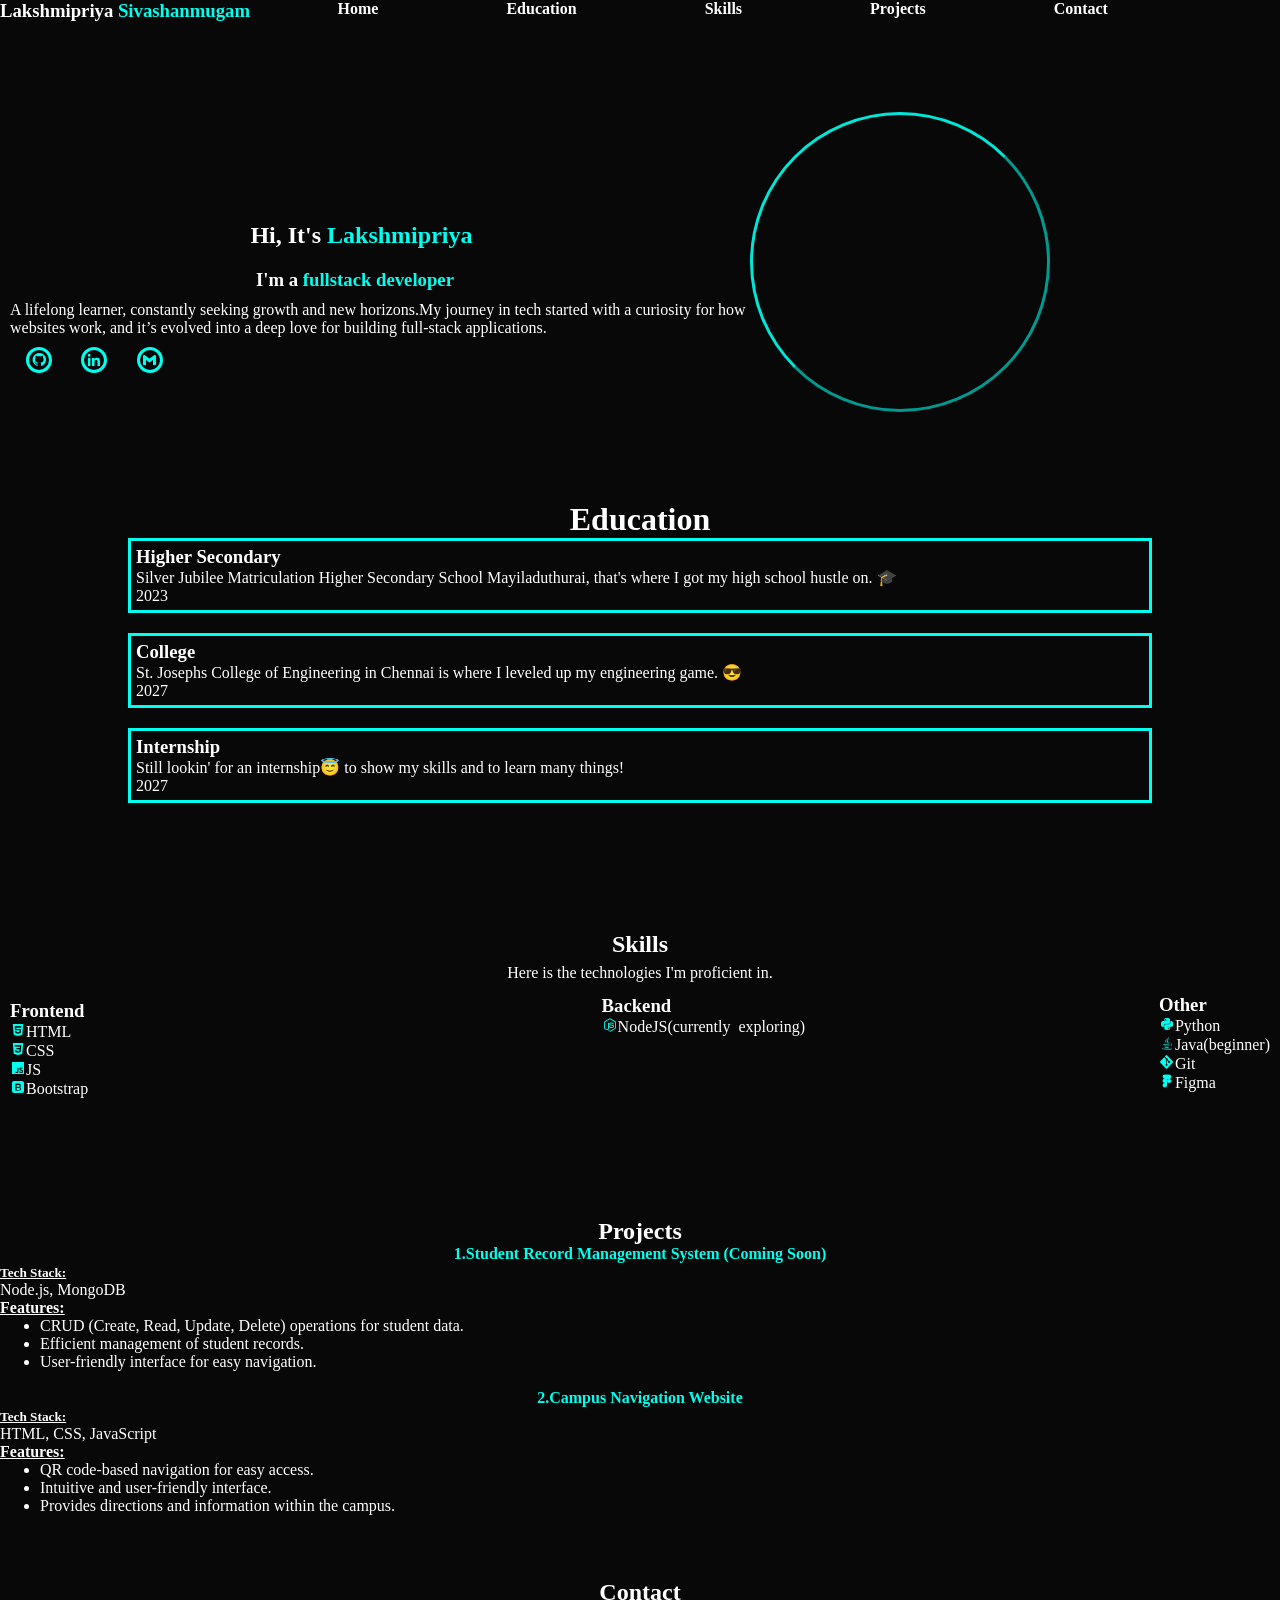
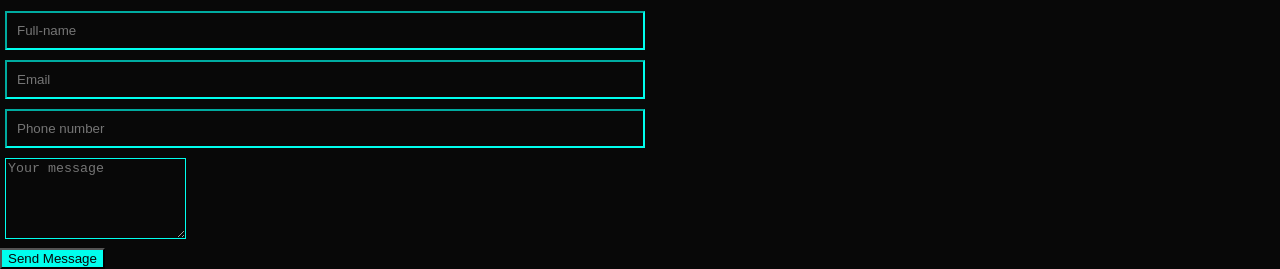
==== portfnew.html @ 26182418 "Add files via upload" ====
<!DOCTYPE html>
<html lang="en">
<head>
    <meta charset="UTF-8">
    <meta name="viewport" content="width=device-width, initial-scale=1.0">
    <title>Document</title>
    <link rel="stylesheet" href="style2.css">
    <link href="https://unpkg.com/boxicons@2.1.4/css/boxicons.min.css"rel="stylesheet">
</head>
<body>
    <header>
        <nav>
            <h3>Lakshmipriya&nbsp;<span style="color: #00ffee;">Sivashanmugam</span></h3>
            <ul>
                <li><a href="#home">Home</a></li>
                <li><a href="#edu">Education</a></li>
                <li><a href="#skills">Skills</a></li>
                <li><a href="#project">Projects</a></li>
                <li><a href="#contact">Contact</a></li>
            </ul>
        </nav>
    </header><br>
    <div class="me"id="home">
        <h2>Hi,&nbsp;It's <span style="color: #00ffee;">Lakshmipriya</span></h2>
        <img src="me.jpeg" alt="my pic"width="200px">
        <h3>I'm a <span style="color: #00ffee;">fullstack developer</span></h3>
        <p>A lifelong learner, constantly seeking growth and new horizons.My journey in tech started with a curiosity for how websites work, and it’s evolved into a deep love for building full-stack applications.</p>
        <a href="https://github.com/Lakssiva"><i class='bx bxl-github'></i></a>
        <a href="https://www.linkedin.com/in/lakshmipriya-sivashanmugam-bba679307"><i class='bx bxl-linkedin'></i></a>
        <a href="mailto:kslakshmipriya13@gmail.com"><i class='bx bxl-gmail'></i></a>
    </div>
    <div class="education"id="edu">
        <h2>Education</h2>
        <div class="high-school">
            <h3>Higher Secondary</h3>
            <p>  Silver Jubilee Matriculation Higher Secondary School Mayiladuthurai, that's where I got my high school hustle on. 🎓 </p>
            <p>2023</p>
        </div><br> 

        <div class="high-school">
            <h3>College</h3>
            <p>St. Josephs College of Engineering in Chennai is where I leveled up my engineering game. 😎</p>
            <p>2027</p>
        </div><br>

        <div class="internship">
            <h3>Internship</h3>
            <p>Still lookin' for an internship😇 to show my skills and to learn many things!</p>
            <p>2027</p>
        </div>
    </div>
    <div class="skills"id="skills">
        <h2>Skills</h2>
        <p>Here is the technologies I'm proficient in.</p><br>
        <div class="frontend">
            <h3>Frontend</h3>
            <i class='bx bxl-html5'><p>HTML</p></i><br>
            <i class='bx bxl-css3'><p>CSS</p></i><br>
            <i class='bx bxl-javascript'><p>JS</p></i><br>
            <i class='bx bxl-bootstrap'><p>Bootstrap</p></i>
        </div><br>
        <div class="backend"id="backend">
            <h3>Backend</h3>
            <i class='bx bxl-nodejs'><p>NodeJS(currently exploring)</p></i>
        </div><br>
        <div class="other">
            <h3>Other</h3>
            <i class='bx bxl-python'><p>Python</p></i><br>
            <i class='bx bxl-java' ><p>Java(beginner)</p></i><br>
            <i class='bx bxl-git'><p>Git</p></i><br>
            <i class='bx bxl-figma'><p>Figma</p></i>
        </div>
    </div>
    <div class="projects"id="project">
        <h2>Projects</h2>
        <h4>1.Student Record Management System (Coming Soon)</h4>
        <h5 style="display: inline;"><u>Tech Stack:</u></h5>
        <p>Node.js, MongoDB</p>
            <h4 style="text-align: start;"><u>Features:</u></h4> 
        <ul>
            <li>CRUD (Create, Read, Update, Delete) operations for student data.</li>
            <li>Efficient management of student records.</li>
            <li>User-friendly interface for easy navigation.</li>
        </ul><br>
        <h4>2.Campus Navigation Website</h4>
        <h5 style="display: inline;"><u>Tech Stack:</u></h5>
        <p> HTML, CSS, JavaScript</p>
            <h4 style="text-align: start;"><u>Features:</u></h4> 
        <ul>
            <li> QR code-based navigation for easy access.</li>
            <li>Intuitive and user-friendly interface.</li>
            <li>Provides directions and information within the campus.</li>
        </ul>
        <div class="contact"id="contact">
            <h2>Contact</h2>
            <form action="">
                <input type="text" placeholder="Full-name"><br>
                <input type="email"placeholder="Email"><br>
                <input type="text"placeholder="Phone number"><br>
                <textarea name="" id=""rows="5"placeholder="Your message"></textarea><br>
                <button><a href="mailto:kslakshmipriya13@gmail.com">Send Message</a></button
            </form>
        </div>
    </div>
</body>
</html>
---- style2.css ----
*{
    margin: 0;
    box-sizing: border-box;
    background-color: #080808;
    color: white;
}
html{
    overflow-x: hidden;
}
nav{
    height: 30px;
}
nav h3{
    display: inline;
    float: inline-start;
    margin-top: 0;
    margin-right: 2%;
}
nav a{
    text-decoration: none;
    font-weight: bold;
    font-size: medium;
}
nav ul li{
    display: inline;
    margin: 5%;
}
nav ul li:hover{
    
    text-decoration: underline #00ffee;
}
nav a:hover{
    color: #00ffee;

}
img{
    width: 300px;
    height: 300px;
    border-radius: 100%;
    float: right;
    margin-right: 18%;
    margin-top: 5%;
    position: relative;
    border: outset #00ffeee7;

}

.me h2{
    position: relative;
    margin-top: 12%;
    clear: right;
    display: inline-block;
    padding: 20px;
    margin-left: 18%;
}
.me h3{
    margin-top: 0px;
    margin-left: 20%;
}
.me p{
    text-wrap: wrap;
    padding: 10px;
}
.me i{
    color: #00ffee;
    border: solid #00ffee;
    border-radius: 100%;
    padding: 2px;
    margin-left: 2%;
}
.education{
    margin: 10%;
}
.education h2{
    text-align: center;
    font-size: 2em;
}

.high-school{
    border: solid #00ffee;
    margin-bottom: 2px;
    padding: 5px;
}
.internship{
    border: solid #00ffee;
    padding: 5px;
}

.skills{
    position: relative;
}
.skills h2{
    text-align: center;
}
.skills p{
    text-align: center;
    margin-top: 6px;
}
.frontend{
    display: inline;
    position: relative;
    left: 10px;
}
.backend{
    display: inline;
    position: absolute;
    top: 64px;
    left: 47%;
}
.other{
    display: inline;
    position: absolute;
    top: 63px;
    right: 10px;
}
.skills i{
    color: #00ffee;
    display: inline;
}
.skills i p{
    text-align: left;
    display: inline;
}
.projects h2{
    text-align: center;
    margin-top: 8%;
}
.projects h4,h5{
    color: #00ffee;
    text-align: center;
}

.contact h2{
    text-align: center;
    margin-top: 5%;
}
form input{
    border-color: #00ffee;
    margin: 5px;
    width: 50%;
    padding: 10px;
}
textarea{
    border-color: #00ffee;
    margin: 5px;
}   
button{
    background-color: #00ffee;
    
}
button a{
    color: #080808;
    background-color: #00ffee;
    text-decoration: none;
}
@media (max-width:767px){
    body{
        font-size: small;
    }
    nav{
        display: flex;
        font-size: 10px;
        margin-bottom: 2px;
    }
    nav ul{
        flex-direction: column;

    }
    nav ul li a{
        font-size: 12px;
    }
    .me img{
        width: 100px;
        height: 100px;
    }
    .me h2{
        font-size: 15px;
        text-align: center;
        position: relative;
        margin-top: 0px;
    }
    .me p{
        font-size: 12px;
    }
    .me a{
        padding: 0px;
    }
    .me i{
        height: 20px;
        padding: 2px;
    }
    .education h2{
        font-size: 15px;
    }
    .education h3{
        font-size: 14px;
    }
    .education p{
        font-size: 12px;
    }
    .skills h2{
        font-size: 15px;
    }
    .skills h3{
        font-size: 14px;
    }
    .skills p{
        font-size: 12px;
    }
    .frontend{
        position: relative;
        left: 2px;
    }
    .backend{
        position: absolute;
        top: 53px;
        left: 140px;

    }
    #backend{
        text-align: center;
    }
    .other{
        position: absolute;
        right: 0;
        top: 53px;
    }
    .projects h2{
        font-size: 15px;
        
    }
}
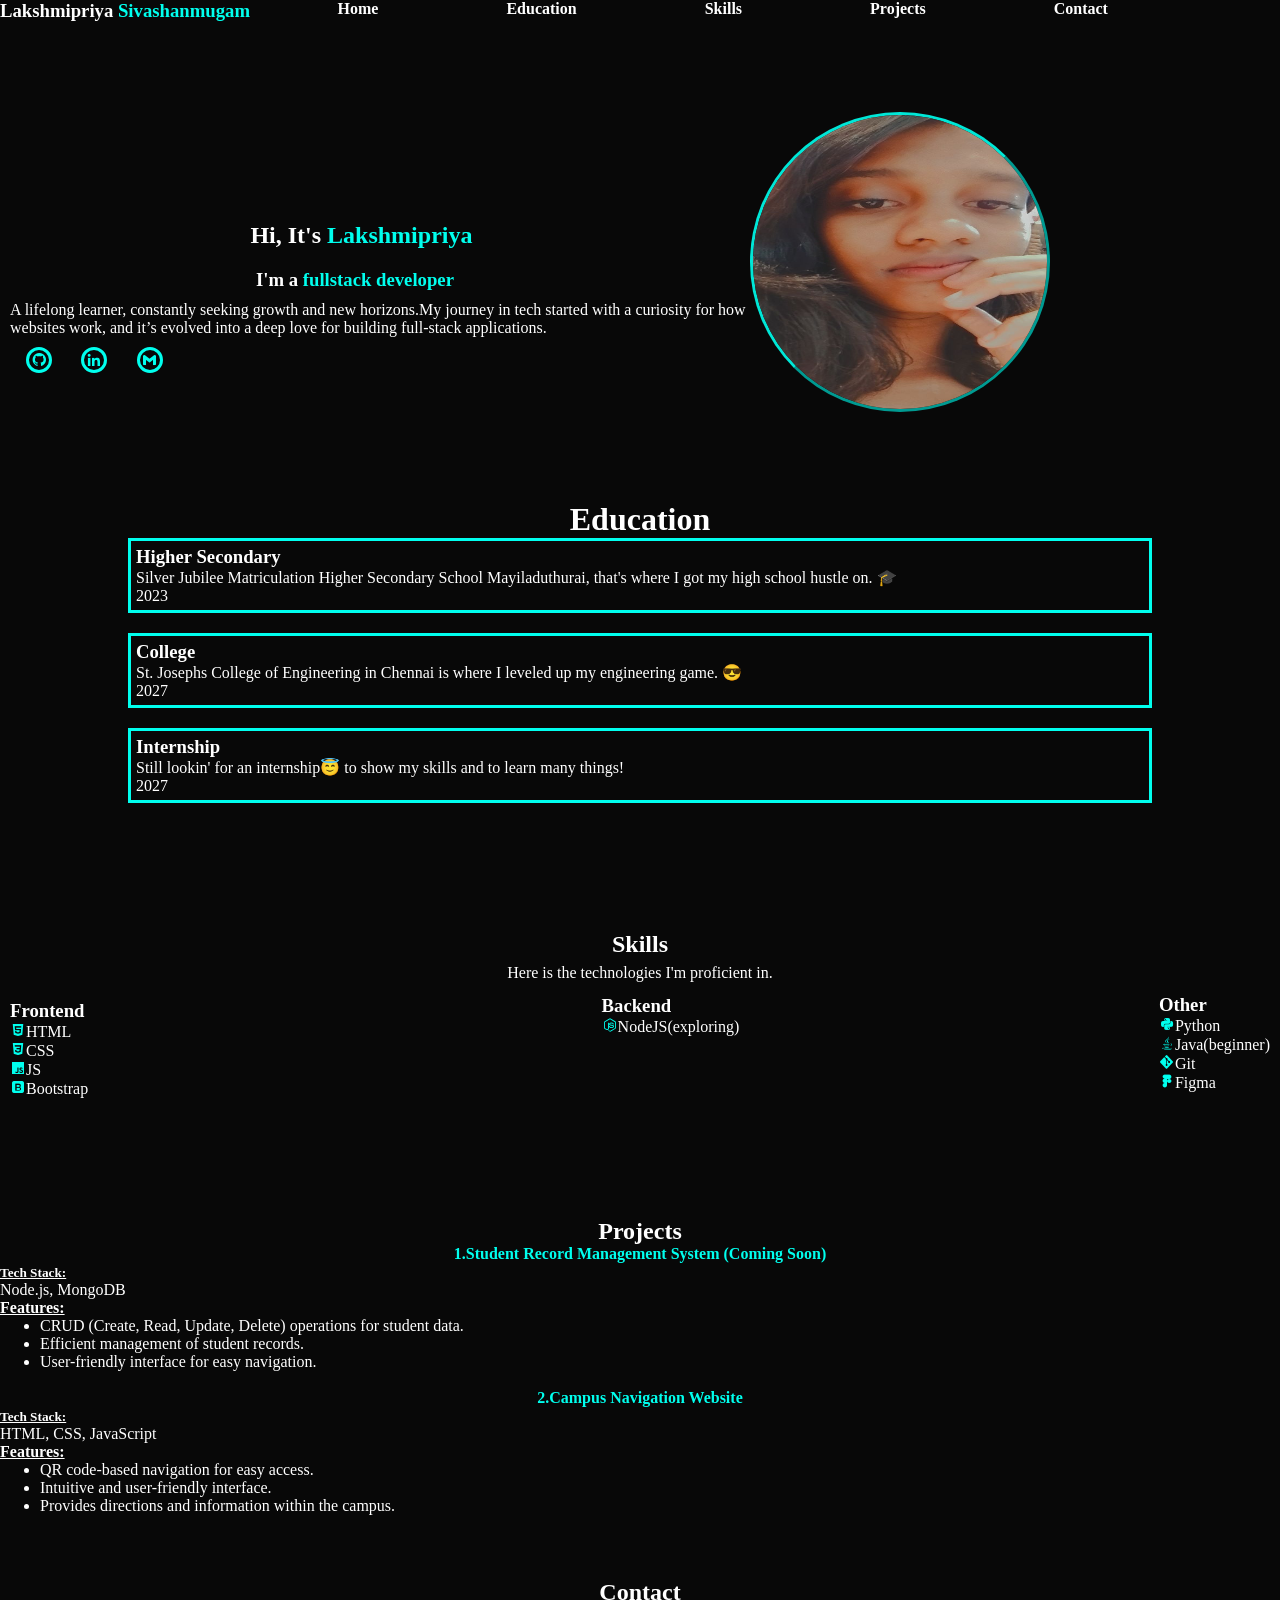
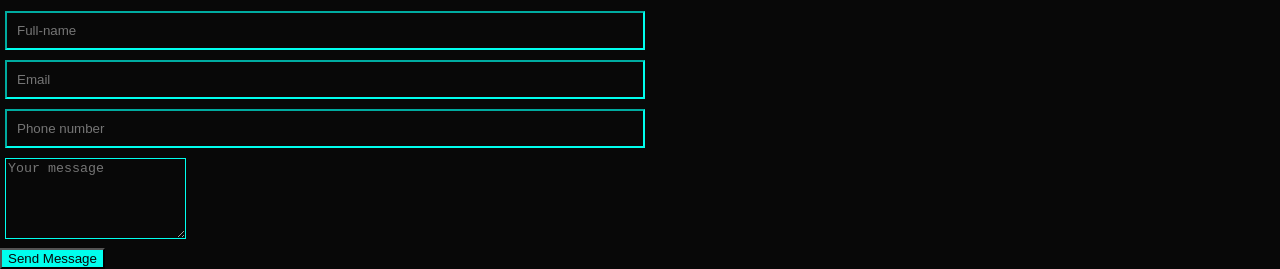
==== commit 40c26200: "Update portfnew.html" ====
--- a/portfnew.html
+++ b/portfnew.html
@@ -61,7 +61,7 @@
         </div><br>
         <div class="backend"id="backend">
             <h3>Backend</h3>
-            <i class='bx bxl-nodejs'><p>NodeJS(currently exploring)</p></i>
+            <i class='bx bxl-nodejs'><p>NodeJS(exploring)</p></i>
         </div><br>
         <div class="other">
             <h3>Other</h3>
--- a/style2.css
+++ b/style2.css
@@ -156,15 +156,17 @@
 @media (max-width:767px){
     body{
         font-size: small;
+        margin-left:10px;
+        padding:5px;
     }
     nav{
         display: flex;
         font-size: 10px;
         margin-bottom: 2px;
     }
+    
     nav ul{
         flex-direction: column;
-
     }
     nav ul li a{
         font-size: 12px;
@@ -172,6 +174,7 @@
     .me img{
         width: 100px;
         height: 100px;
+        margin-left:2%;
     }
     .me h2{
         font-size: 15px;
@@ -229,4 +232,4 @@
         font-size: 15px;
         
     }
-}+}
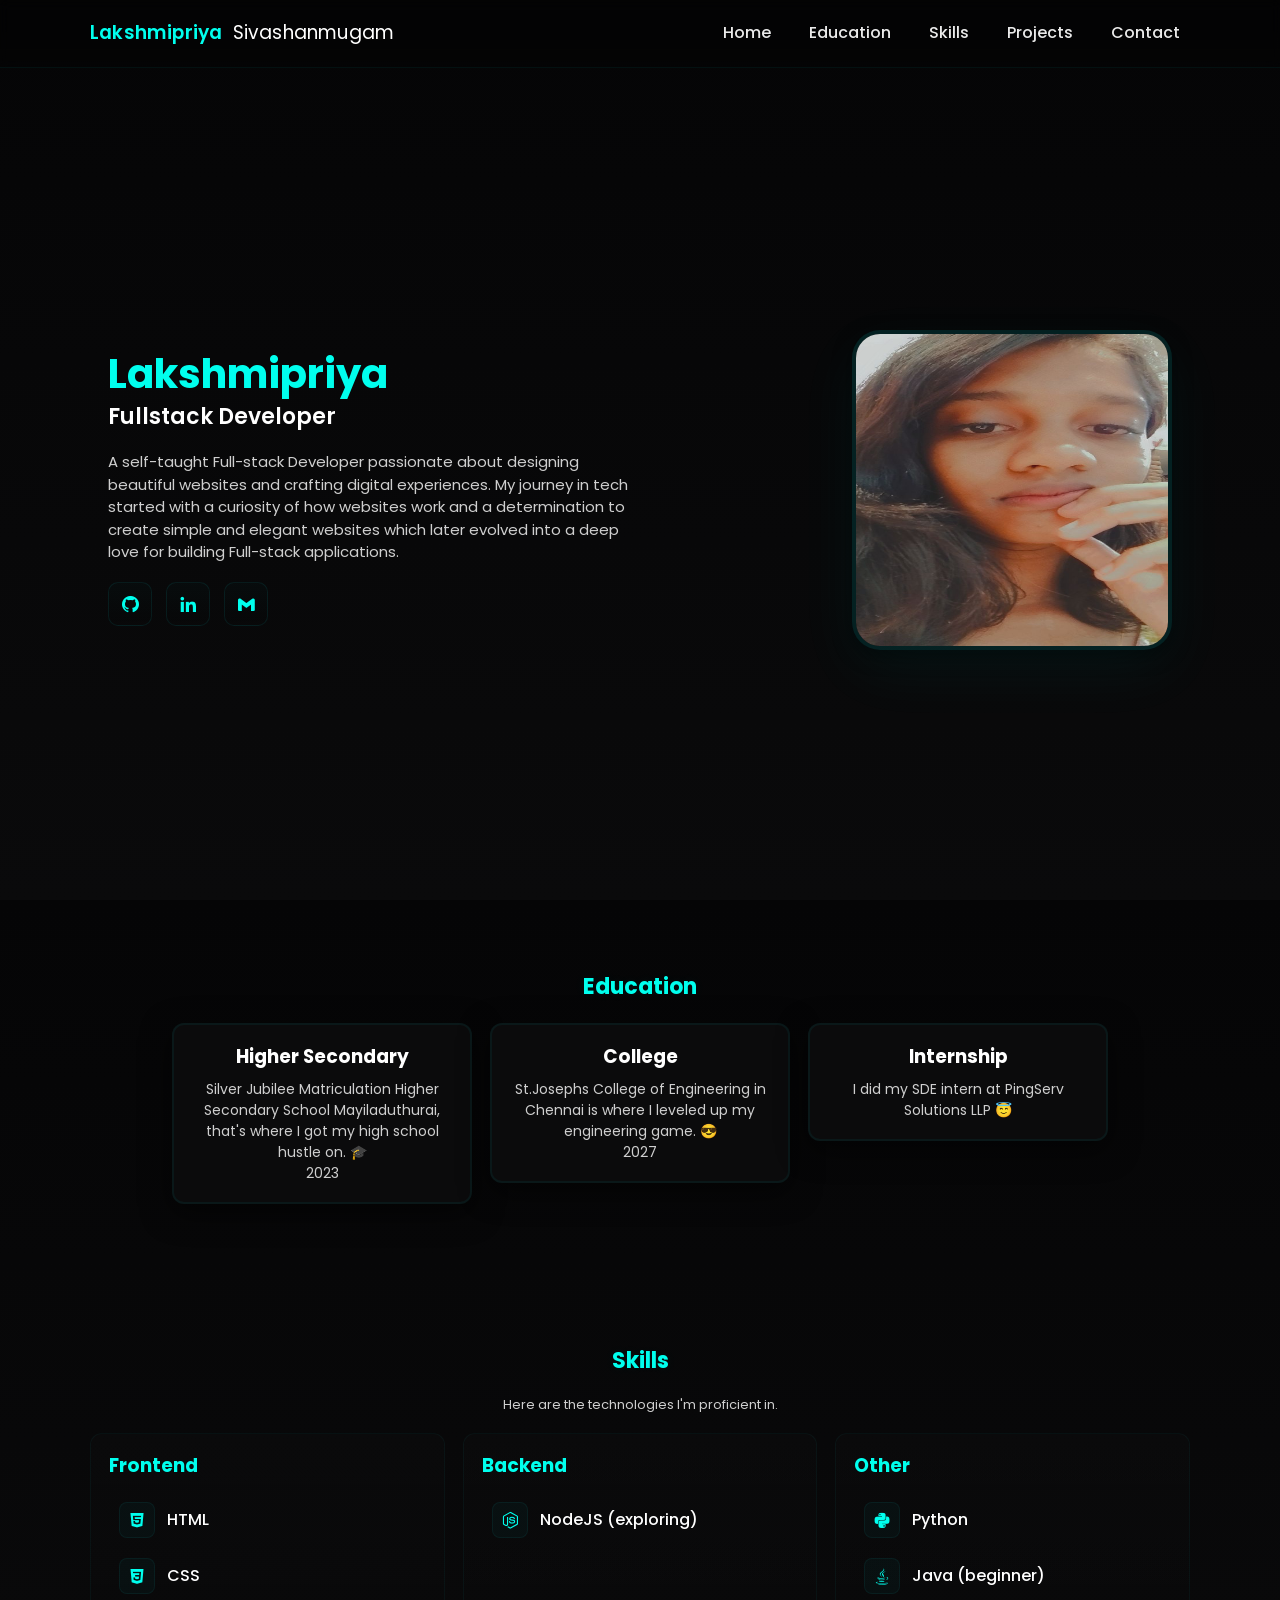
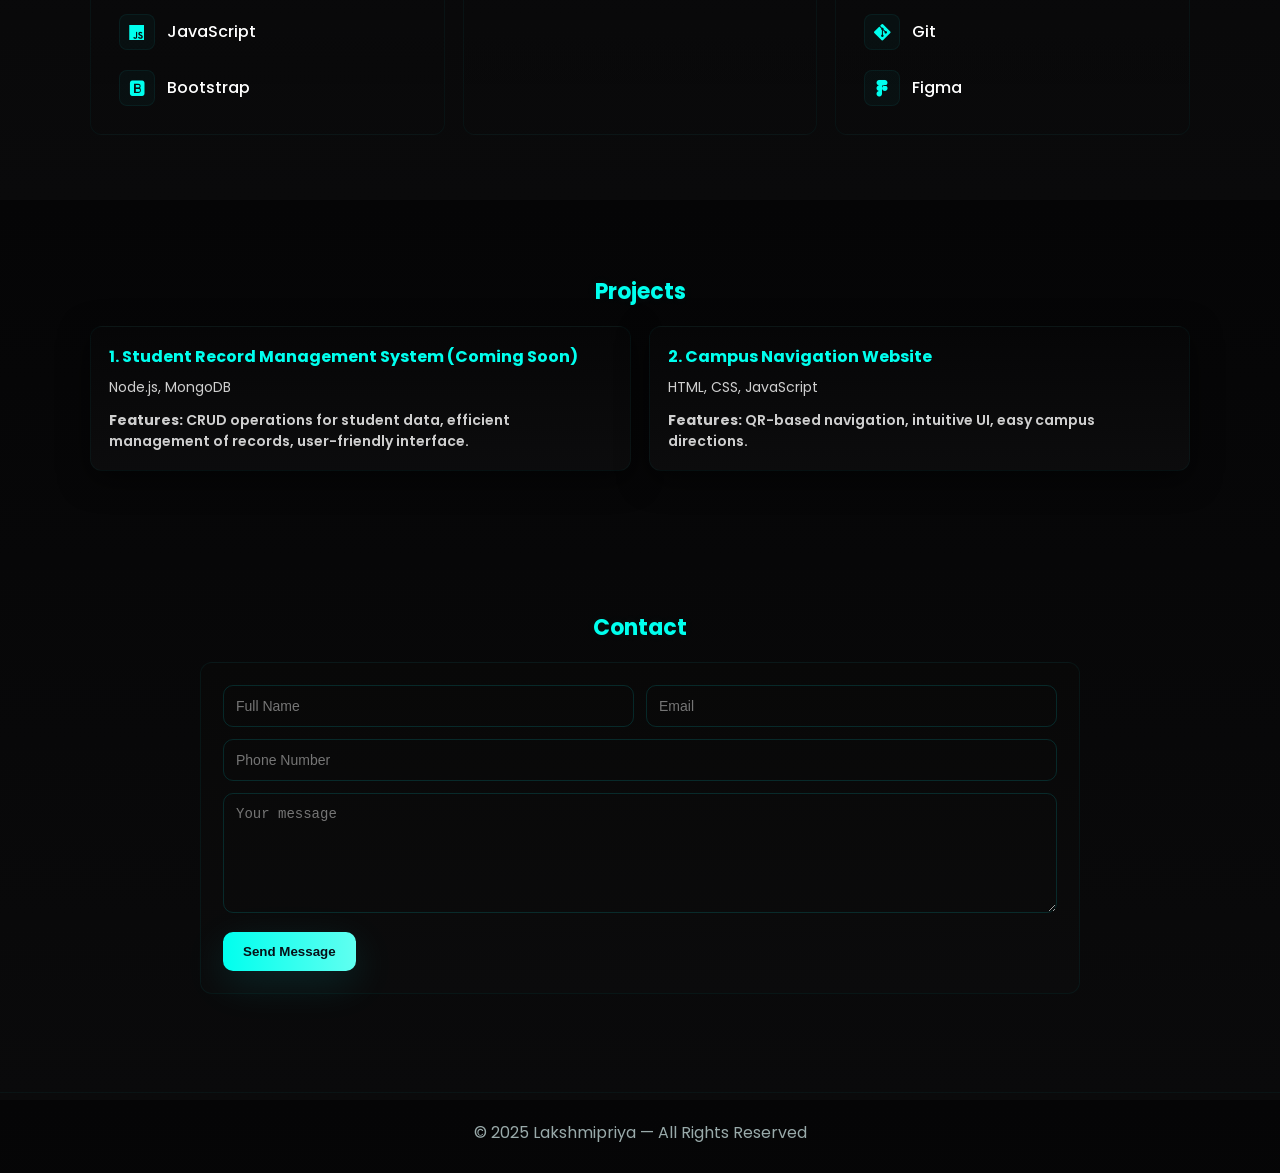
==== commit c55f1790: "updated some changes" ====
--- a/portfnew.html
+++ b/portfnew.html
@@ -1,106 +1,673 @@
 <!DOCTYPE html>
 <html lang="en">
-<head>
-    <meta charset="UTF-8">
-    <meta name="viewport" content="width=device-width, initial-scale=1.0">
-    <title>Document</title>
-    <link rel="stylesheet" href="style2.css">
-    <link href="https://unpkg.com/boxicons@2.1.4/css/boxicons.min.css"rel="stylesheet">
-</head>
-<body>
-    <header>
-        <nav>
-            <h3>Lakshmipriya&nbsp;<span style="color: #00ffee;">Sivashanmugam</span></h3>
-            <ul>
-                <li><a href="#home">Home</a></li>
-                <li><a href="#edu">Education</a></li>
-                <li><a href="#skills">Skills</a></li>
-                <li><a href="#project">Projects</a></li>
-                <li><a href="#contact">Contact</a></li>
-            </ul>
-        </nav>
-    </header><br>
-    <div class="me"id="home">
-        <h2>Hi,&nbsp;It's <span style="color: #00ffee;">Lakshmipriya</span></h2>
-        <img src="me.jpeg" alt="my pic"width="200px">
-        <h3>I'm a <span style="color: #00ffee;">fullstack developer</span></h3>
-        <p>A lifelong learner, constantly seeking growth and new horizons.My journey in tech started with a curiosity for how websites work, and it’s evolved into a deep love for building full-stack applications.</p>
-        <a href="https://github.com/Lakssiva"><i class='bx bxl-github'></i></a>
-        <a href="https://www.linkedin.com/in/lakshmipriya-sivashanmugam-bba679307"><i class='bx bxl-linkedin'></i></a>
-        <a href="mailto:kslakshmipriya13@gmail.com"><i class='bx bxl-gmail'></i></a>
-    </div>
-    <div class="education"id="edu">
-        <h2>Education</h2>
-        <div class="high-school">
+  <head>
+    <meta charset="utf-8" />
+    <meta name="viewport" content="width=device-width,initial-scale=1" />
+    <title>Lakshmipriya Portfolio</title>
+
+    <link
+      href="https://fonts.googleapis.com/css2?family=Poppins:wght@300;400;600;700&display=swap"
+      rel="stylesheet"
+    />
+    <link
+      href="https://unpkg.com/boxicons@2.1.4/css/boxicons.min.css"
+      rel="stylesheet"
+    />
+
+    <style>
+      :root {
+        --bg: #070708;
+        --card: #0b0b0c;
+        --muted: #cfcfcf;
+        --accent: #00ffee;
+        --accent-50: rgba(0, 238, 238, 0.18);
+        --glass: rgba(255, 255, 255, 0.02);
+        --radius: 18px;
+        --max-w: 1100px;
+      }
+
+      * {
+        box-sizing: border-box;
+        margin: 0;
+        padding: 0;
+      }
+      html,
+      body {
+        height: 100%;
+      }
+      body {
+        font-family: "Poppins", sans-serif;
+        background: linear-gradient(180deg, #050506 0%, #0a0a0b 100%);
+        color: #fff;
+        -webkit-font-smoothing: antialiased;
+        -moz-osx-font-smoothing: grayscale;
+        line-height: 1.5;
+        overflow-x: hidden;
+      }
+
+      a {
+        color: inherit;
+        text-decoration: none;
+      }
+      .container {
+        width: 90%;
+        max-width: var(--max-w);
+        margin: 0 auto;
+      }
+
+      nav {
+        position: fixed;
+        left: 0;
+        right: 0;
+        top: 0;
+        height: 68px;
+        display: flex;
+        align-items: center;
+        justify-content: center;
+        background: linear-gradient(
+          180deg,
+          rgba(0, 0, 0, 0.35),
+          rgba(0, 0, 0, 0.15)
+        );
+        backdrop-filter: blur(6px);
+        z-index: 50;
+        border-bottom: 1px solid rgba(0, 238, 238, 0.06);
+      }
+      nav .nav-inner {
+        width: 90%;
+        max-width: var(--max-w);
+        display: flex;
+        align-items: center;
+        justify-content: space-between;
+      }
+      nav h3 {
+        font-weight: 600;
+        color: var(--accent);
+        letter-spacing: 0.2px;
+      }
+      nav h3 span {
+        color: #fff;
+        font-weight: 400;
+        margin-left: 6px;
+      }
+      nav ul {
+        list-style: none;
+        display: flex;
+        gap: 18px;
+        align-items: center;
+      }
+      nav ul li a {
+        color: #eaeaea;
+        padding: 8px 10px;
+        border-radius: 8px;
+        font-weight: 500;
+        transition: all 0.18s ease;
+      }
+      nav ul li a:hover {
+        color: var(--accent);
+        box-shadow: 0 6px 18px var(--accent-50);
+      }
+
+      header.hero {
+        min-height: 100vh; 
+        display: flex;
+        align-items: center;
+        padding-top: 80px; 
+      }
+      .hero-inner {
+        display: flex;
+        gap: 36px;
+        align-items: center;
+        width: 100%;
+        max-width: var(--max-w);
+        margin: 0 auto;
+        padding: 28px 18px;
+      }
+      .hero-left {
+        flex: 1;
+        padding-right: 8px;
+      }
+      .hero-left h1 {
+        font-size: 40px;
+        line-height: 1;
+        color: var(--accent);
+        font-weight: 700;
+      }
+      .hero-left h2 {
+        font-size: 22px;
+        color: #fff;
+        font-weight: 600;
+        margin-top: 6px;
+      }
+      .hero-left p {
+        margin-top: 18px;
+        color: var(--muted);
+        max-width: 58ch;
+        font-size: 15px;
+      }
+      .socials {
+        margin-top: 18px;
+        display: flex;
+        gap: 14px;
+        align-items: center;
+      }
+      .socials a {
+        display: inline-flex;
+        align-items: center;
+        justify-content: center;
+        width: 44px;
+        height: 44px;
+        border-radius: 10px;
+        border: 1px solid rgba(0, 238, 238, 0.08);
+        color: var(--accent);
+        font-size: 20px;
+        transition: all 0.18s ease;
+        background: linear-gradient(
+          180deg,
+          rgba(0, 238, 238, 0.02),
+          transparent
+        );
+      }
+      .socials a:hover {
+        transform: translateY(-4px);
+        box-shadow: 0 10px 28px rgba(0, 238, 238, 0.12);
+        color: #fff;
+      }
+
+      .hero-right {
+        width: 320px;
+        flex-shrink: 0;
+        display: flex;
+        align-items: center;
+        justify-content: center;
+      }
+      .profile {
+        width: 320px;
+        height: 320px;
+        border-radius: 28px;
+        overflow: hidden;
+        border: 4px solid rgba(0, 238, 238, 0.12);
+        background: linear-gradient(
+          180deg,
+          rgba(0, 0, 0, 0.3),
+          rgba(0, 0, 0, 0.4)
+        );
+        display: flex;
+        align-items: center;
+        justify-content: center;
+        box-shadow: 0 20px 60px rgba(0, 238, 238, 0.06),
+          0 6px 18px rgba(0, 0, 0, 0.6);
+        position: relative;
+      }
+      .profile img {
+        width: 100%;
+        height: 100%;
+        display: block;
+      }
+      .profile::after {
+        content: "";
+        position: absolute;
+        inset: -8px;
+        border-radius: 100%;
+        box-shadow: 0 0 60px rgba(0, 238, 238, 0.06),
+          inset 0 0 18px rgba(0, 238, 238, 0.03);
+        pointer-events: none;
+      }
+
+      main section {
+        padding: 70px 0;
+      }
+      .section-title {
+        display: block;
+        font-size: 22px;
+        color: var(--accent);
+        text-align: center;
+        margin-bottom: 18px;
+        font-weight: 700;
+        text-shadow: 0 0 12px rgba(0, 238, 238, 0.06);
+      }
+
+      .edu-grid {
+        display: flex;
+        gap: 18px;
+        flex-wrap: wrap;
+        justify-content: center;
+        align-items: flex-start;
+        margin-top: 20px;
+      }
+      .edu-card {
+        width: 300px;
+        background: var(--card);
+        border-radius: 12px;
+        padding: 18px;
+        border: 2px solid rgba(0, 238, 238, 0.06);
+        text-align: center;
+        box-shadow: 0 8px 30px rgba(0, 0, 0, 0.6);
+      }
+      .edu-card h3 {
+        color: #fff;
+        margin-bottom: 8px;
+      }
+      .edu-card p {
+        color: var(--muted);
+        font-size: 14px;
+      }
+
+      .skills-grid {
+        display: grid;
+        grid-template-columns: repeat(3, 1fr);
+        gap: 18px;
+        margin-top: 18px;
+      }
+      .skill-col {
+        background: linear-gradient(
+          180deg,
+          rgba(255, 255, 255, 0.01),
+          transparent
+        );
+        padding: 18px;
+        border-radius: 12px;
+        border: 1px solid rgba(0, 238, 238, 0.04);
+      }
+      .skill-col h3 {
+        color: var(--accent);
+        margin-bottom: 12px;
+        text-align: left;
+      }
+      .skill-item {
+        display: flex;
+        align-items: center;
+        gap: 12px;
+        padding: 10px;
+        border-radius: 8px;
+        transition: all 0.18s ease;
+      }
+      .skill-item i {
+        min-width: 36px;
+        min-height: 36px;
+        border-radius: 8px;
+        display: flex;
+        align-items: center;
+        justify-content: center;
+        background: rgba(0, 238, 238, 0.03);
+        color: var(--accent);
+        font-size: 20px;
+        border: 1px solid rgba(0, 238, 238, 0.06);
+      }
+      .skill-item span {
+        color: #fff;
+        font-weight: 500;
+      }
+      .skill-item p {
+        color: var(--muted);
+        font-size: 13px;
+        margin-top: 6px;
+      }
+
+      .projects-grid {
+        display: grid;
+        grid-template-columns: repeat(auto-fit, minmax(300px, 1fr));
+        gap: 18px;
+        margin-top: 18px;
+      }
+      .proj-card {
+        background: linear-gradient(180deg, #060607, #0c0c0d);
+        padding: 18px;
+        border-radius: 12px;
+        border: 1px solid rgba(0, 238, 238, 0.04);
+        box-shadow: 0 8px 30px rgba(0, 0, 0, 0.6);
+        transition: all 0.22s ease;
+        position: relative;
+        overflow: hidden;
+      }
+      .proj-card::before {
+        content: "";
+        position: absolute;
+        inset: 0;
+        background: linear-gradient(
+          120deg,
+          rgba(0, 238, 238, 0.02),
+          transparent 30%
+        );
+        opacity: 0;
+        transition: all 0.22s ease;
+      }
+      .proj-card:hover {
+        transform: translateY(-8px);
+        box-shadow: 0 30px 80px rgba(0, 238, 238, 0.12);
+      }
+      .proj-card:hover::before {
+        opacity: 1;
+      }
+      .proj-card h4 {
+        color: var(--accent);
+        margin-bottom: 8px;
+      }
+      .proj-card p {
+        color: var(--muted);
+        font-size: 14px;
+      }
+      .proj-tech {
+        margin-top: 12px;
+        color: #bfe;
+        font-size: 13px;
+        font-weight: 600;
+      }
+
+      .contact-wrap {
+        max-width: 880px;
+        margin: 0 auto;
+        display: flex;
+        justify-content: center;
+      }
+      .contact-form {
+        width: 100%;
+        background: linear-gradient(180deg, #080808, #0b0b0c);
+        padding: 22px;
+        border-radius: 12px;
+        border: 1px solid rgba(0, 238, 238, 0.06);
+      }
+      .contact-form .row {
+        display: flex;
+        gap: 12px;
+      }
+      .contact-form input[type="text"],
+      .contact-form input[type="email"],
+      .contact-form textarea {
+        width: 100%;
+        padding: 12px;
+        border-radius: 10px;
+        border: 1px solid rgba(0, 238, 238, 0.14);
+        background: transparent;
+        color: #fff;
+        font-size: 14px;
+        outline: none;
+        transition: all 0.15s ease;
+      }
+      .contact-form input:focus,
+      .contact-form textarea:focus {
+        border-color: var(--accent);
+        box-shadow: 0 8px 28px rgba(0, 238, 238, 0.06);
+      }
+      .contact-form textarea {
+        resize: vertical;
+        min-height: 120px;
+      }
+      .btn {
+        display: inline-block;
+        padding: 12px 20px;
+        border-radius: 10px;
+        background: linear-gradient(90deg, var(--accent), #60fff0);
+        color: #071017;
+        font-weight: 700;
+        border: none;
+        cursor: pointer;
+        margin-top: 12px;
+        box-shadow: 0 12px 42px rgba(0, 238, 238, 0.12);
+        transition: transform 0.12s ease, box-shadow 0.12s ease;
+      }
+      .btn:hover {
+        transform: translateY(-4px);
+        box-shadow: 0 30px 80px rgba(0, 238, 238, 0.18);
+      }
+
+      footer {
+        padding: 28px 0;
+        color: #9aa;
+        text-align: center;
+        border-top: 1px solid rgba(0, 238, 238, 0.04);
+        margin-top: 28px;
+      }
+
+      @media (max-width: 1000px) {
+        .skills-grid {
+          grid-template-columns: repeat(2, 1fr);
+        }
+        .hero-right {
+          width: 260px;
+        }
+        .profile {
+          width: 260px;
+          height: 260px;
+          border-radius: 18px;
+        }
+      }
+      @media (max-width: 720px) {
+        nav ul {
+          display: none;
+        }
+        .hero-inner {
+          flex-direction: column-reverse;
+          padding: 18px;
+        }
+        .hero-right {
+          width: 200px;
+        }
+        .profile {
+          width: 200px;
+          height: 200px;
+        }
+        .skills-grid {
+          grid-template-columns: 1fr;
+        }
+        .edu-grid {
+          flex-direction: column;
+          align-items: center;
+        }
+        .contact-wrap {
+          padding: 0 12px;
+        }
+      }
+
+      .muted {
+        color: var(--muted);
+      }
+      .small {
+        font-size: 13px;
+        color: var(--muted);
+      }
+    </style>
+  </head>
+  <body>
+    <nav>
+      <div class="nav-inner container">
+        <h3>Lakshmipriya <span>Sivashanmugam</span></h3>
+        <ul>
+          <li><a href="#home">Home</a></li>
+          <li><a href="#edu">Education</a></li>
+          <li><a href="#skills">Skills</a></li>
+          <li><a href="#project">Projects</a></li>
+          <li><a href="#contact">Contact</a></li>
+        </ul>
+      </div>
+    </nav>
+
+    <header class="hero" id="home" aria-label="Hero section">
+      <div class="hero-inner container">
+        <div class="hero-left">
+          <h1><span>Lakshmipriya</span></h1>
+          <h2><span>Fullstack Developer</span></h2>
+          <p>
+            A self-taught Full-stack Developer passionate about designing
+            beautiful websites and crafting digital experiences. My journey in
+            tech started with a curiosity of how websites work and a
+            determination to create simple and elegant websites which later
+            evolved into a deep love for building Full-stack applications.
+          </p>
+
+          <div class="socials" aria-hidden="false">
+            <a href="https://github.com/Lakssiva" aria-label="GitHub"
+              ><i class="bx bxl-github"></i
+            ></a>
+            <a
+              href="https://www.linkedin.com/in/lakshmipriya-sivashanmugam-bba679307"
+              aria-label="LinkedIn"
+              ><i class="bx bxl-linkedin"></i
+            ></a>
+            <a href="mailto:kslakshmipriya13@gmail.com" aria-label="Email"
+              ><i class="bx bxl-gmail"></i
+            ></a>
+          </div>
+        </div>
+
+        <div class="hero-right">
+          <div
+            class="profile"
+            role="img"
+            aria-label="Lakshmipriya profile picture"
+          >
+            <img src="me.jpeg" alt="Lakshmipriya profile picture" />
+          </div>
+        </div>
+      </div>
+    </header>
+
+    <main>
+      <section id="edu" class="container">
+        <span class="section-title">Education</span>
+        <div class="edu-grid" aria-hidden="false">
+          <div class="edu-card">
             <h3>Higher Secondary</h3>
-            <p>  Silver Jubilee Matriculation Higher Secondary School Mayiladuthurai, that's where I got my high school hustle on. 🎓 </p>
-            <p>2023</p>
-        </div><br> 
-
-        <div class="high-school">
+            <p>
+              Silver Jubilee Matriculation Higher Secondary School
+              Mayiladuthurai, that's where I got my high school hustle on. 🎓
+            </p>
+            <p class="small">2023</p>
+          </div>
+
+          <div class="edu-card">
             <h3>College</h3>
-            <p>St. Josephs College of Engineering in Chennai is where I leveled up my engineering game. 😎</p>
-            <p>2027</p>
-        </div><br>
-
-        <div class="internship">
+            <p>
+              St.Josephs College of Engineering in Chennai is where I leveled up
+              my engineering game. 😎
+            </p>
+            <p class="small">2027</p>
+          </div>
+
+          <div class="edu-card">
             <h3>Internship</h3>
-            <p>Still lookin' for an internship😇 to show my skills and to learn many things!</p>
-            <p>2027</p>
+            <p>I did my SDE intern at PingServ Solutions LLP 😇</p>
+          </div>
         </div>
-    </div>
-    <div class="skills"id="skills">
-        <h2>Skills</h2>
-        <p>Here is the technologies I'm proficient in.</p><br>
-        <div class="frontend">
+      </section>
+
+      <section id="skills" class="container">
+        <span class="section-title">Skills</span>
+        <p class="small muted" style="text-align: center; margin-top: 6px">
+          Here are the technologies I'm proficient in.
+        </p>
+
+        <div class="skills-grid" role="list">
+          <div class="skill-col" role="listitem">
             <h3>Frontend</h3>
-            <i class='bx bxl-html5'><p>HTML</p></i><br>
-            <i class='bx bxl-css3'><p>CSS</p></i><br>
-            <i class='bx bxl-javascript'><p>JS</p></i><br>
-            <i class='bx bxl-bootstrap'><p>Bootstrap</p></i>
-        </div><br>
-        <div class="backend"id="backend">
+            <div class="skill-item">
+              <i class="bx bxl-html5"></i><span>HTML</span>
+            </div>
+            <div class="skill-item">
+              <i class="bx bxl-css3"></i><span>CSS</span>
+            </div>
+            <div class="skill-item">
+              <i class="bx bxl-javascript"></i><span>JavaScript</span>
+            </div>
+            <div class="skill-item">
+              <i class="bx bxl-bootstrap"></i><span>Bootstrap</span>
+            </div>
+          </div>
+
+          <div class="skill-col" role="listitem">
             <h3>Backend</h3>
-            <i class='bx bxl-nodejs'><p>NodeJS(exploring)</p></i>
-        </div><br>
-        <div class="other">
+            <div class="skill-item">
+              <i class="bx bxl-nodejs"></i><span>NodeJS (exploring)</span>
+            </div>
+          </div>
+
+          <div class="skill-col" role="listitem">
             <h3>Other</h3>
-            <i class='bx bxl-python'><p>Python</p></i><br>
-            <i class='bx bxl-java' ><p>Java(beginner)</p></i><br>
-            <i class='bx bxl-git'><p>Git</p></i><br>
-            <i class='bx bxl-figma'><p>Figma</p></i>
+            <div class="skill-item">
+              <i class="bx bxl-python"></i><span>Python</span>
+            </div>
+            <div class="skill-item">
+              <i class="bx bxl-java"></i><span>Java (beginner)</span>
+            </div>
+            <div class="skill-item">
+              <i class="bx bxl-git"></i><span>Git</span>
+            </div>
+            <div class="skill-item">
+              <i class="bx bxl-figma"></i><span>Figma</span>
+            </div>
+          </div>
         </div>
-    </div>
-    <div class="projects"id="project">
-        <h2>Projects</h2>
-        <h4>1.Student Record Management System (Coming Soon)</h4>
-        <h5 style="display: inline;"><u>Tech Stack:</u></h5>
-        <p>Node.js, MongoDB</p>
-            <h4 style="text-align: start;"><u>Features:</u></h4> 
-        <ul>
-            <li>CRUD (Create, Read, Update, Delete) operations for student data.</li>
-            <li>Efficient management of student records.</li>
-            <li>User-friendly interface for easy navigation.</li>
-        </ul><br>
-        <h4>2.Campus Navigation Website</h4>
-        <h5 style="display: inline;"><u>Tech Stack:</u></h5>
-        <p> HTML, CSS, JavaScript</p>
-            <h4 style="text-align: start;"><u>Features:</u></h4> 
-        <ul>
-            <li> QR code-based navigation for easy access.</li>
-            <li>Intuitive and user-friendly interface.</li>
-            <li>Provides directions and information within the campus.</li>
-        </ul>
-        <div class="contact"id="contact">
-            <h2>Contact</h2>
-            <form action="">
-                <input type="text" placeholder="Full-name"><br>
-                <input type="email"placeholder="Email"><br>
-                <input type="text"placeholder="Phone number"><br>
-                <textarea name="" id=""rows="5"placeholder="Your message"></textarea><br>
-                <button><a href="mailto:kslakshmipriya13@gmail.com">Send Message</a></button
-            </form>
+      </section>
+
+      <section id="project" class="container">
+        <span class="section-title">Projects</span>
+
+        <div class="projects-grid" role="list">
+          <article class="proj-card" role="listitem">
+            <h4>1. Student Record Management System (Coming Soon)</h4>
+            <p>Node.js, MongoDB</p>
+            <p class="proj-tech">
+              <strong>Features:</strong> CRUD operations for student data,
+              efficient management of records, user-friendly interface.
+            </p>
+          </article>
+
+          <article class="proj-card" role="listitem">
+            <h4>2. Campus Navigation Website</h4>
+            <p>HTML, CSS, JavaScript</p>
+            <p class="proj-tech">
+              <strong>Features:</strong> QR-based navigation, intuitive UI, easy
+              campus directions.
+            </p>
+          </article>
         </div>
-    </div>
-</body>
+      </section>
+
+      <section id="contact" class="container">
+        <span class="section-title">Contact</span>
+
+        <div class="contact-wrap" aria-hidden="false">
+          <form
+            class="contact-form"
+            action="mailto:kslakshmipriya13@gmail.com"
+            method="get"
+            enctype="text/plain"
+            onsubmit="return false;"
+          >
+            <div class="row" style="margin-bottom: 12px">
+              <input type="text" placeholder="Full Name" required />
+              <input type="email" placeholder="Email" required />
+            </div>
+            <div style="margin-bottom: 12px">
+              <input type="text" placeholder="Phone Number" />
+            </div>
+            <div>
+              <textarea placeholder="Your message" rows="5"></textarea>
+            </div>
+            <div>
+              <button
+                class="btn"
+                type="button"
+                onclick="location.href='mailto:kslakshmipriya13@gmail.com'"
+              >
+                Send Message
+              </button>
+            </div>
+          </form>
+        </div>
+      </section>
+    </main>
+
+    <footer>© 2025 Lakshmipriya — All Rights Reserved</footer>
+
+    <script>
+      document.querySelectorAll('nav a[href^="#"]').forEach((a) => {
+        a.addEventListener("click", (e) => {
+          e.preventDefault();
+          const t = document.querySelector(a.getAttribute("href"));
+          if (t) t.scrollIntoView({ behavior: "smooth", block: "start" });
+        });
+      });
+    </script>
+  </body>
 </html>
